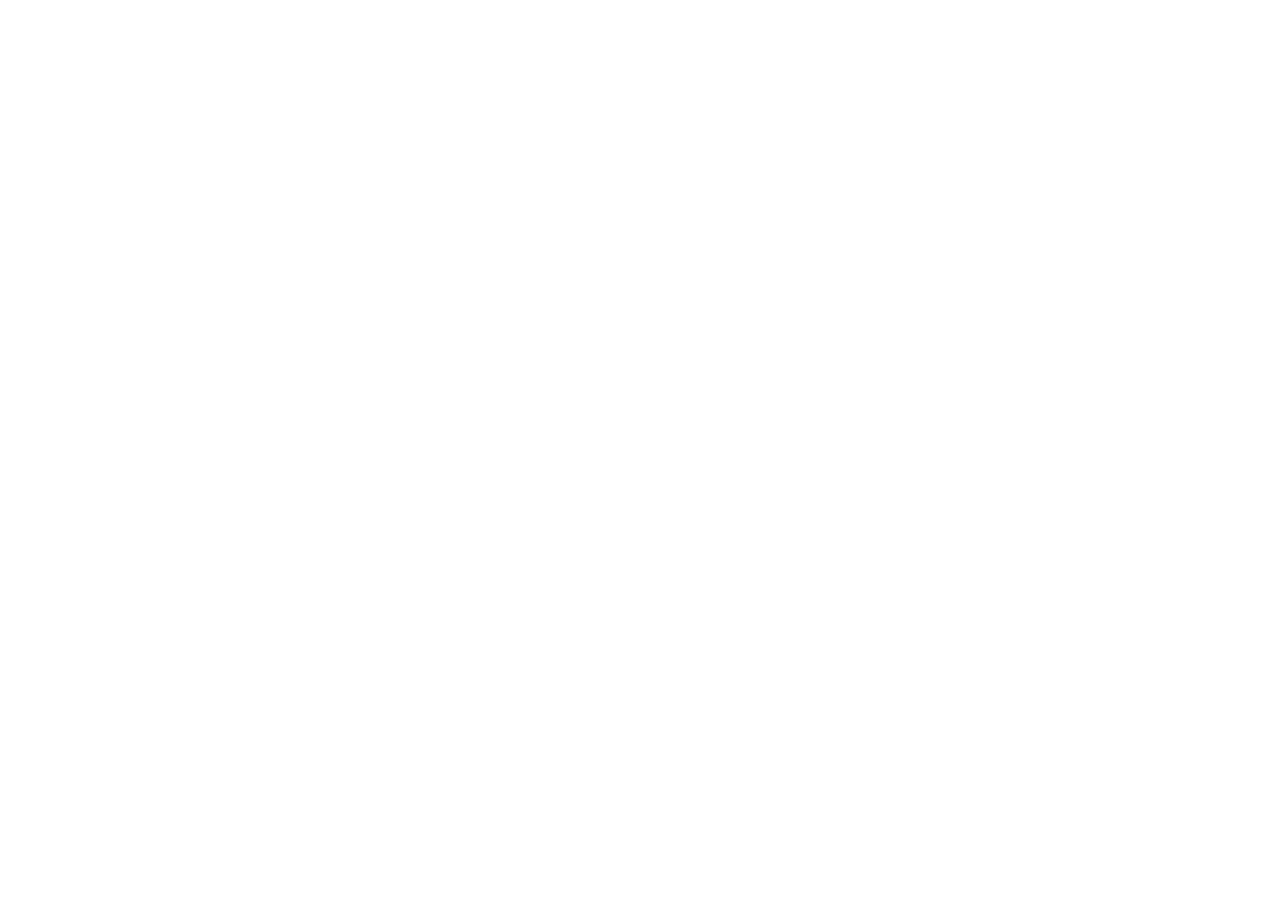
==== main.html @ 1a450341 "started on inndex.html and style.css" ====
<!DOCTYPE html>
<html lang="en">
  <head>
    <meta charset="UTF-8" />
    <meta http-equiv="X-UA-Compatible" content="IE=edge" />
    <meta name="viewport" content="width=device-width, initial-scale=1.0" />
    <link rel="stylesheet" href="/css/main.css" />
    <title>Document</title>
  </head>
  <body>
    <header></header>
  </body>
</html>
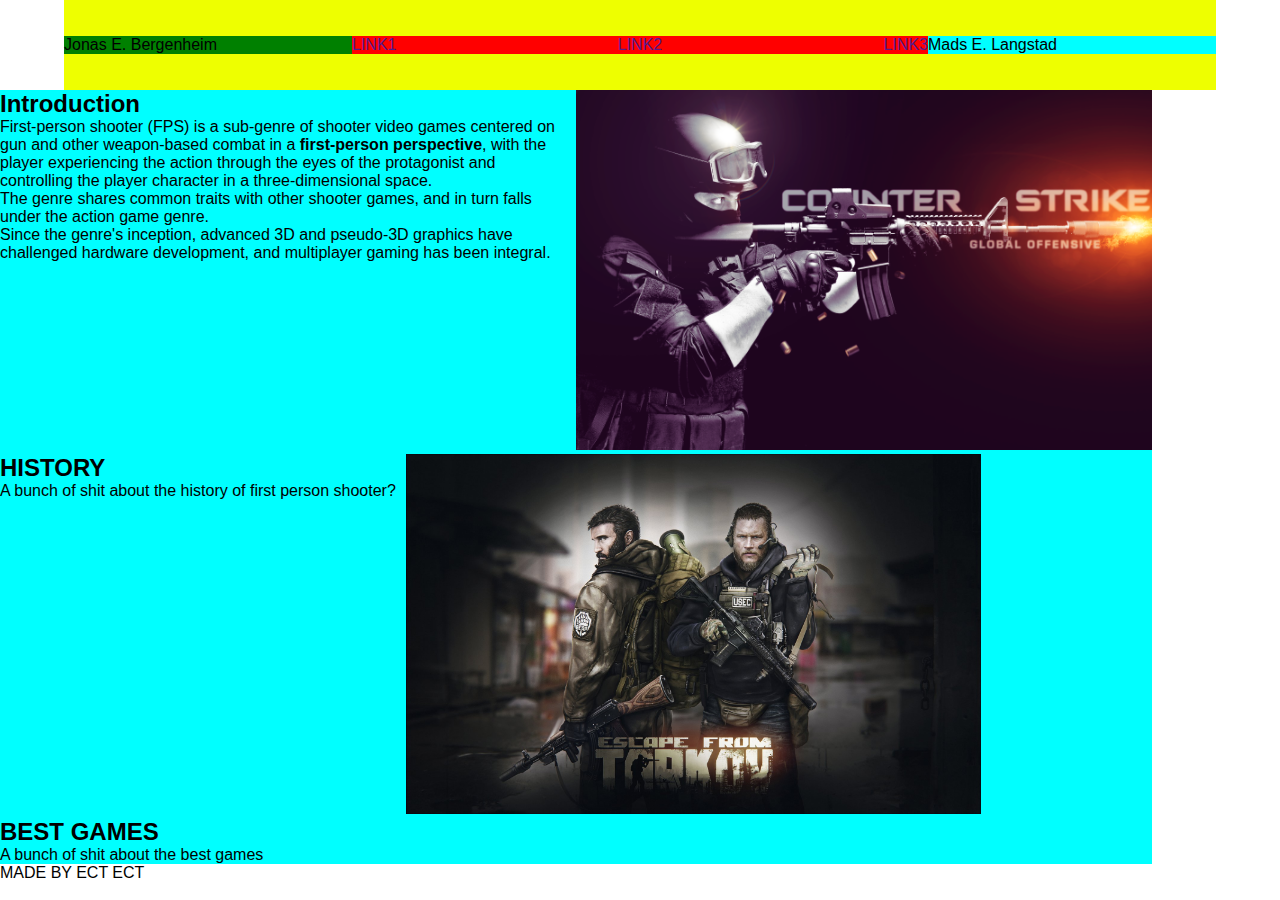
==== commit 80b13ae7: "ALPHA VERSION 1.0" ====
--- a/main.html
+++ b/main.html
@@ -4,10 +4,76 @@
     <meta charset="UTF-8" />
     <meta http-equiv="X-UA-Compatible" content="IE=edge" />
     <meta name="viewport" content="width=device-width, initial-scale=1.0" />
-    <link rel="stylesheet" href="/css/main.css" />
-    <title>Document</title>
+    <title>Main Page</title>
+    <link rel="stylesheet" href="./css/main.css" type="text/css" />
   </head>
   <body>
-    <header></header>
+    <header>
+      <!--CONSIDER: 2x LOGO in/dropdown menu/ mute/un-mute(if audio implemented) instead of authors(authors in footer instead)-->
+      <div class="jonas-container">Jonas E. Bergenheim</div>
+      <nav>
+        <!--TO DO: Add go to SECTION on LINK:CLICK |SIGN|NOT DONE-->
+        <ul class="nav-links">
+          <li><a class="nav-link" href="">LINK1</a></li>
+          <li><a class="nav-link" href="">LINK2</a></li>
+          <li><a class="nav-link" href="">LINK3</a></li>
+        </ul>
+      </nav>
+      <div class="mads-container">Mads E. Langstad</div>
+    </header>
+    <!--TO DO MAIN:-->
+    <main>
+      <!--TO DO: Make text boxes in content scrollable and no overflow |SIGN|NOT DONE-->
+      <section class="introduction">
+        <div class="introduction-text">
+          <h2>Introduction</h2>
+          <!--TO DO: FPS marked with strong: create hover and display image on hover| SIGN |NOT DONE|  -->
+
+          <p>
+            First-person shooter (FPS) is a sub-genre of shooter video games
+            centered on gun and other weapon-based combat in a
+            <strong>first-person perspective</strong>, with the player
+            experiencing the action through the eyes of the protagonist and
+            controlling the player character in a three-dimensional space.<br />The
+            genre shares common traits with other shooter games, and in turn
+            falls under the action game genre.<br />
+            Since the genre's inception, advanced 3D and pseudo-3D graphics have
+            challenged hardware development, and multiplayer gaming has been
+            integral.
+          </p>
+        </div>
+        <!--TO DO: Section images on:hover = Display different Images |SIGN|NOT DONE| -->
+        <div class="introduction-image-container">
+          <img
+            class="section-image"
+            src="./images/cs-section-image.png"
+            alt="Countrstrike"
+          />
+        </div>
+      </section>
+      <section class="description">
+        <div class="description-text">
+          <h2>HISTORY</h2>
+          <p>A bunch of shit about the history of first person shooter?</p>
+        </div>
+        <div class="description-image-container">
+          <img
+            class="section-image"
+            src="./images/tarkov-section-image.jpg"
+            alt="PlaceholderIMG"
+          />
+        </div>
+      </section>
+      <section class="best-games">
+        <div class="best-games-text">
+          <h2>BEST GAMES</h2>
+          <p>A bunch of shit about the best games</p>
+        </div>
+        <div class="best-games-image-container">
+          <img src="" alt="" />
+        </div>
+      </section>
+    </main>
+    <footer>MADE BY ECT ECT</footer>
   </body>
 </html>
--- a/css/main.css
+++ b/css/main.css
@@ -0,0 +1,56 @@
+* {
+  margin: 0px;
+  padding: 0px;
+  box-sizing: border-box;
+}
+body {
+  font-family: sans-serif;
+}
+header {
+  display: flex;
+  background: rgb(238, 255, 0);
+  width: 90%;
+  height: 10vh;
+  margin: auto;
+  align-items: center;
+}
+nav {
+  background-color: red;
+  flex: 2;
+}
+.jonas-container {
+  background-color: green;
+  flex: 1;
+}
+.mads-container {
+  background-color: aqua;
+  flex: 1;
+}
+.jonas-container,
+.mads-container,
+.nav-links {
+  display: flex;
+  list-style: none;
+}
+.nav-links {
+  justify-content: space-between;
+}
+.nav-link {
+  text-decoration: none;
+}
+/* TO DO: Section Images on:hover = display different pictures|SIGN|NOT DONE| */
+section {
+  display: flex;
+  width: 90%;
+  background-color: aqua;
+  gap: 10px;
+}
+.introduction {
+  justify-content: flex-start;
+}
+.introduction-image-container {
+  justify-content: flex-end;
+}
+.section-image {
+  height: 40vh;
+}
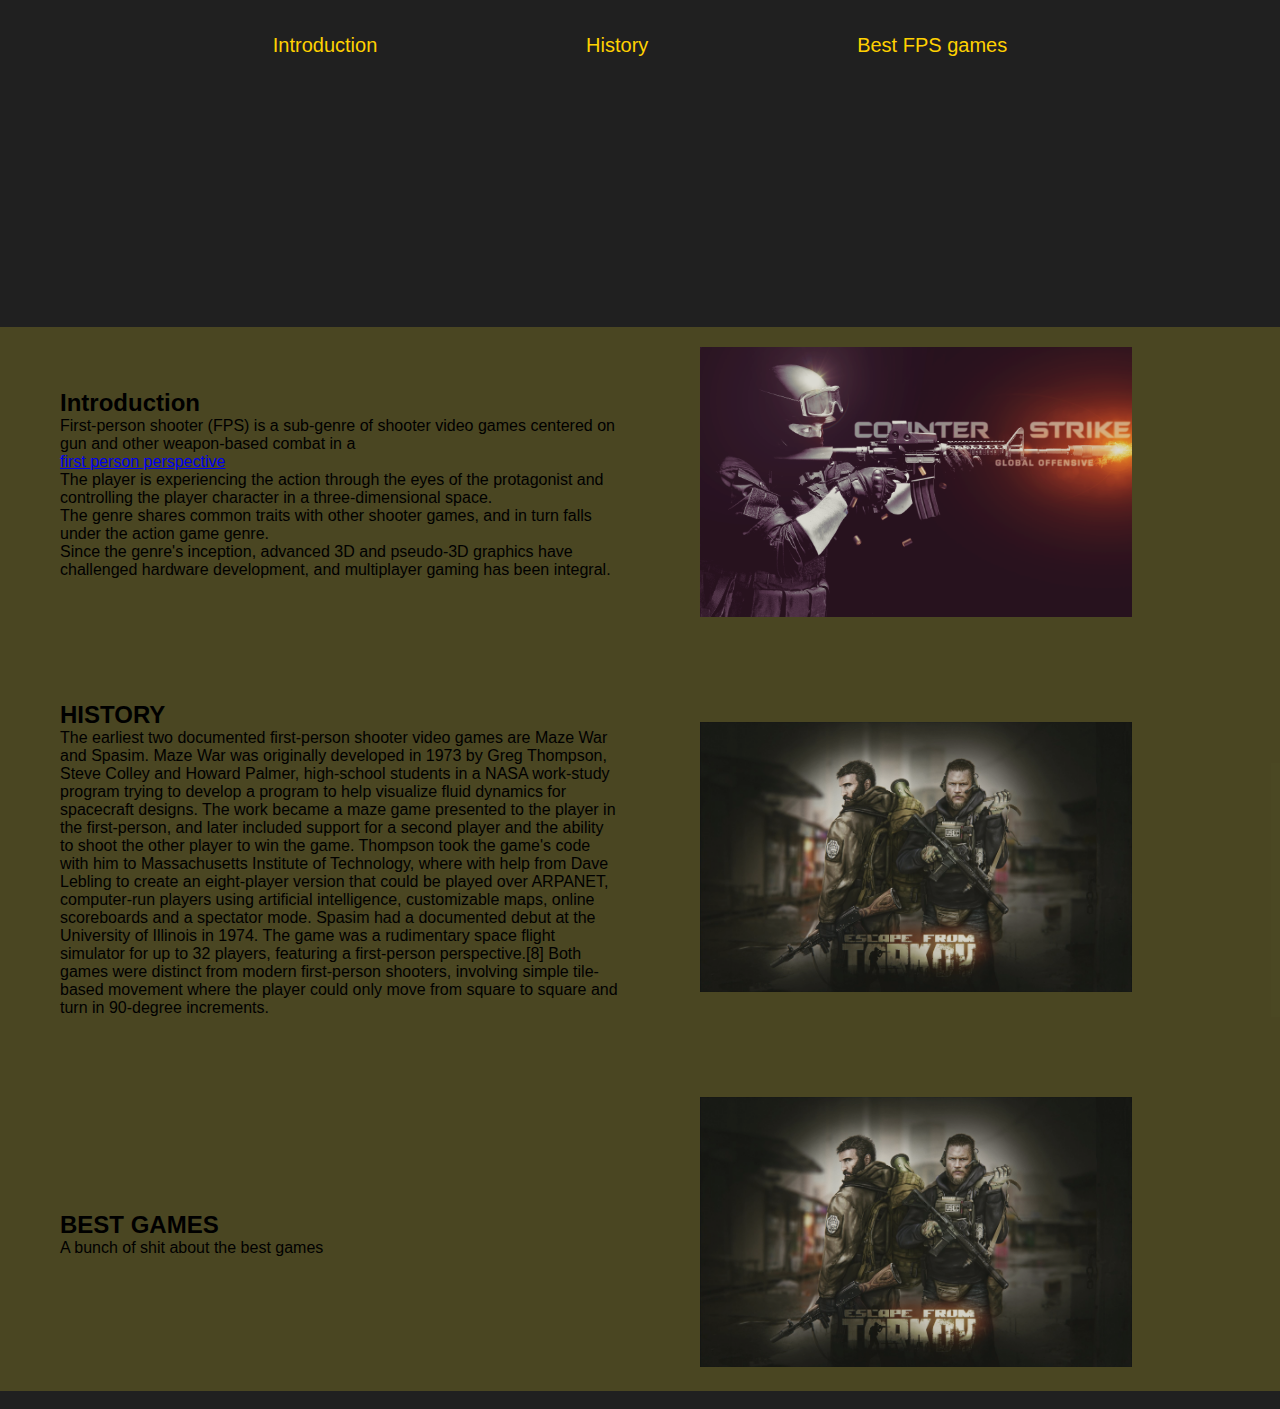
==== commit 7a56a1e1: "MESSAGE" ====
--- a/main.html
+++ b/main.html
@@ -9,71 +9,95 @@
   </head>
   <body>
     <header>
-      <!--CONSIDER: 2x LOGO in/dropdown menu/ mute/un-mute(if audio implemented) instead of authors(authors in footer instead)-->
-      <div class="jonas-container">Jonas E. Bergenheim</div>
-      <nav>
-        <!--TO DO: Add go to SECTION on LINK:CLICK |SIGN|NOT DONE-->
-        <ul class="nav-links">
-          <li><a class="nav-link" href="">LINK1</a></li>
-          <li><a class="nav-link" href="">LINK2</a></li>
-          <li><a class="nav-link" href="">LINK3</a></li>
-        </ul>
-      </nav>
-      <div class="mads-container">Mads E. Langstad</div>
+      <div class="nav-bar">
+        <!--CONSIDER: 2x LOGO in/dropdown menu/ mute/un-mute(if audio implemented) instead of authors(authors in footer instead)-->
+
+        <nav>
+          <!--TO DO: Add go to SECTION on LINK:CLICK |DONE-->
+          <ul class="nav-links">
+            <li>
+              <a class="nav-link" href="#introduction-anchor">Introduction</a>
+            </li>
+            <li><a class="nav-link" href="#history-anchor">History</a></li>
+            <li>
+              <a class="nav-link" href="#best-games-anchor">Best FPS games</a>
+            </li>
+          </ul>
+        </nav>
+      </div>
+      <!--TO DO - Replace title with LOGO/Image (position relative/absolute)-->
+      <div class="headline">
+          <h1 id="page-title">PLACEHOLDER</h1>
+        </div>
+      </div>
     </header>
     <!--TO DO MAIN:-->
     <main>
       <!--TO DO: Make text boxes in content scrollable and no overflow |SIGN|NOT DONE-->
-      <section class="introduction">
-        <div class="introduction-text">
-          <h2>Introduction</h2>
-          <!--TO DO: FPS marked with strong: create hover and display image on hover| SIGN |NOT DONE|  -->
+      <section>
+        <section class="introduction" id="introduction-anchor">
+          <div class="introduction-text">
+            <h2>Introduction</h2>
+            <!--TO DO: FPS marked with strong: create hover and display image on hover||DONE|  -->
+            <!--TO DO: Add animation FADE IN FADE OUT on above-->
 
-          <p>
-            First-person shooter (FPS) is a sub-genre of shooter video games
-            centered on gun and other weapon-based combat in a
-            <strong>first-person perspective</strong>, with the player
-            experiencing the action through the eyes of the protagonist and
-            controlling the player character in a three-dimensional space.<br />The
-            genre shares common traits with other shooter games, and in turn
-            falls under the action game genre.<br />
-            Since the genre's inception, advanced 3D and pseudo-3D graphics have
-            challenged hardware development, and multiplayer gaming has been
-            integral.
-          </p>
-        </div>
-        <!--TO DO: Section images on:hover = Display different Images |SIGN|NOT DONE| -->
-        <div class="introduction-image-container">
-          <img
-            class="section-image"
-            src="./images/cs-section-image.png"
-            alt="Countrstrike"
-          />
-        </div>
-      </section>
-      <section class="description">
-        <div class="description-text">
-          <h2>HISTORY</h2>
-          <p>A bunch of shit about the history of first person shooter?</p>
-        </div>
-        <div class="description-image-container">
-          <img
-            class="section-image"
-            src="./images/tarkov-section-image.jpg"
-            alt="PlaceholderIMG"
-          />
-        </div>
-      </section>
-      <section class="best-games">
-        <div class="best-games-text">
-          <h2>BEST GAMES</h2>
-          <p>A bunch of shit about the best games</p>
-        </div>
-        <div class="best-games-image-container">
-          <img src="" alt="" />
-        </div>
+            <p>
+              First-person shooter (FPS) is a sub-genre of shooter video games
+              centered on gun and other weapon-based combat in a
+              <div class="hover_img">
+                <a href="#">first person perspective<span><img src="./images/fpsview.jpg" alt="image" height="300"/></span></a></div>  The
+              player is experiencing the action through the eyes of the protagonist
+              and controlling the player character in a three-dimensional
+              space.<br />The genre shares common traits with other shooter
+              games, and in turn falls under the action game genre.<br />
+              Since the genre's inception, advanced 3D and pseudo-3D graphics
+              have challenged hardware development, and multiplayer gaming has
+              been integral.
+            </p>
+          </div>
+          <!--TO DO: Section images on:hover = Display different Images |SIGN|NOT DONE| -->
+          <div class="introduction-image-container">
+            <img
+              class="section-image"
+              src="./images/cs-section-image.png"
+              alt="Countrstrike"
+            />
+          </div>
+        </section>
+
+        <section class="history" id="history-anchor">
+          <div class="history-text">
+            <h2>HISTORY</h2>
+            <p>The earliest two documented first-person shooter video games are Maze War and Spasim. 
+              Maze War was originally developed in 1973 by Greg Thompson, Steve Colley and Howard Palmer, high-school students in a NASA work-study program trying to develop a program to help visualize fluid dynamics for spacecraft designs.
+              The work became a maze game presented to the player in the first-person, and later included support for a second player and the ability to shoot the other player to win the game.
+              Thompson took the game's code with him to Massachusetts Institute of Technology,
+              where with help from Dave Lebling to create an eight-player version that could be played over ARPANET, 
+              computer-run players using artificial intelligence, customizable maps, online scoreboards and a spectator mode. Spasim had a documented debut at the University of Illinois in 1974. The game was a rudimentary space flight simulator for up to 32 players, featuring a first-person perspective.[8] Both games were distinct from modern first-person shooters, involving simple tile-based movement where the player could only move from square to square and turn in 90-degree increments.</p>
+          </div>
+          <div class="history-image-container">
+            <img
+              class="section-image"
+              src="./images/tarkov-section-image.jpg"
+              alt="PlaceholderIMG"
+            />
+          </div>
+        </section>
+        <section class="best-games" id="best-games-anchor">
+          <div class="best-games-text">
+            <h2>BEST GAMES</h2>
+            <p>A bunch of shit about the best games</p>
+          </div>
+          <div class="best-games-image-container">
+            <img
+              class="section-image"
+              src="./images/tarkov-section-image.jpg"
+              alt="Placeholder2"
+            />
+          </div>
+        </section>
       </section>
     </main>
-    <footer>MADE BY ECT ECT</footer>
+    <footer>Made by ect ect ect ect</footer>
   </body>
 </html>
--- a/css/main.css
+++ b/css/main.css
@@ -1,56 +1,136 @@
+/*TO DO: Decide Font and background color*/
 * {
   margin: 0px;
   padding: 0px;
   box-sizing: border-box;
 }
+html {
+  scroll-behavior: smooth;
+}
+
+@media screen and (prefers-reduced-motion: reduce) {
+  html {
+    scroll-behavior: auto;
+  }
+}
 body {
   font-family: sans-serif;
+  background-color: rgb(214, 214, 214);
+  color: rgb(32, 32, 32);
+  background-color: rgb(32, 32, 32);
 }
-header {
+.headline {
   display: flex;
-  background: rgb(238, 255, 0);
+  justify-content: center;
+  padding: 100px;
+}
+
+.nav-bar {
+  display: flex;
   width: 90%;
   height: 10vh;
   margin: auto;
   align-items: center;
 }
 nav {
-  background-color: red;
   flex: 2;
 }
-.jonas-container {
-  background-color: green;
-  flex: 1;
-}
-.mads-container {
-  background-color: aqua;
-  flex: 1;
-}
-.jonas-container,
-.mads-container,
+
 .nav-links {
   display: flex;
   list-style: none;
 }
 .nav-links {
-  justify-content: space-between;
+  justify-content: space-evenly;
 }
 .nav-link {
   text-decoration: none;
+  font-size: 20px;
+  color: rgb(255, 209, 0);
 }
+.nav-link:hover {
+  /* Underline From Center */
+  display: inline-block;
+  vertical-align: middle;
+  -webkit-transform: perspective(1px) translateZ(0);
+  transform: perspective(1px) translateZ(0);
+  box-shadow: 0 0 1px rgba(0, 0, 0, 0);
+  position: relative;
+  overflow: hidden;
+}
+.nav-link:before {
+  content: "";
+  position: absolute;
+  z-index: -1;
+  left: 51%;
+  right: 51%;
+  bottom: 0;
+  background: #eef104;
+  height: 4px;
+  -webkit-transition-property: left, right;
+  transition-property: left, right;
+  -webkit-transition-duration: 0.3s;
+  transition-duration: 0.3s;
+  -webkit-transition-timing-function: ease-out;
+  transition-timing-function: ease-out;
+}
+.nav-link:hover:before,
+.nav-link:focus:before,
+.nav-link:active:before {
+  left: 0;
+  right: 0;
+}
+
 /* TO DO: Section Images on:hover = display different pictures|SIGN|NOT DONE| */
+/*TO DO: Align Section image on RIGHT SECTION edge|SIGN|NOT DONE| */
 section {
   display: flex;
-  width: 90%;
-  background-color: aqua;
-  gap: 10px;
+  justify-content: center;
+  align-items: center;
+  flex-wrap: wrap;
+  flex-direction: row;
+  width: 100%;
+  background-color: rgba(255, 238, 50, 0.1);
 }
-.introduction {
-  justify-content: flex-start;
+/* TO DO:ADD ON HOVER - Some cool animation shit*/
+.introduction-text,
+.history-text,
+.best-games-text {
+  flex: 1;
+
+  padding: 20px;
+  margin: 40px 40px;
+  color: rgb(0, 0, 0);
 }
-.introduction-image-container {
-  justify-content: flex-end;
+.introduction-text:hover,
+.history-text:hover,
+.best-games-text:hover {
+  background-color: yellow;
 }
+
+/* TO DO:ADD ON HOVER - Some cool animation shit*/
+.introduction-image-container,
+.history-image-container,
+.best-games-image-container {
+  flex: 1;
+  margin: 20px;
+  opacity: 0.8;
+}
+
 .section-image {
-  height: 40vh;
+  /*fixed image size*/
+  height: 30vh;
+  /*width: 100%;/
+  /*height: auto; for scalable images*/
 }
+.hover_img a {
+  position: relative;
+}
+.hover_img a span {
+  position: absolute;
+  display: none;
+  z-index: 99;
+}
+.hover_img a:hover span {
+  display: block;
+}
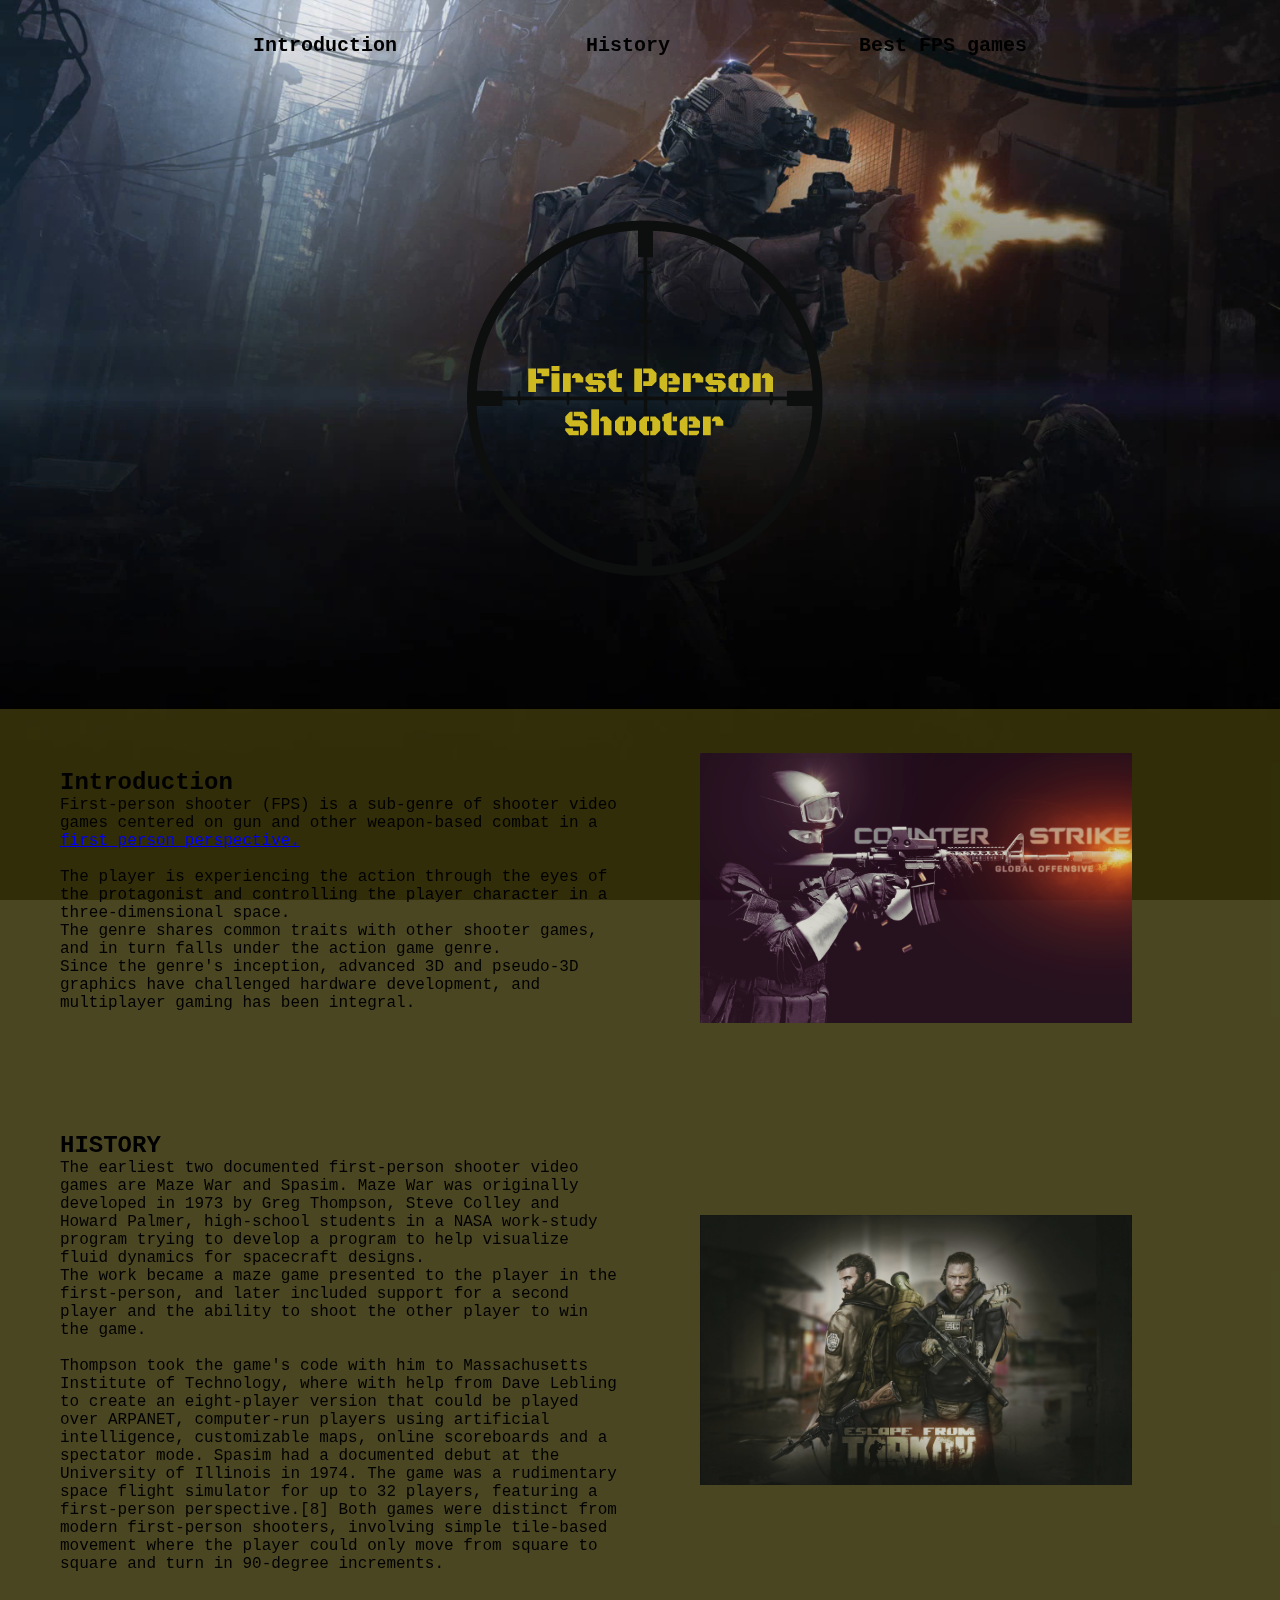
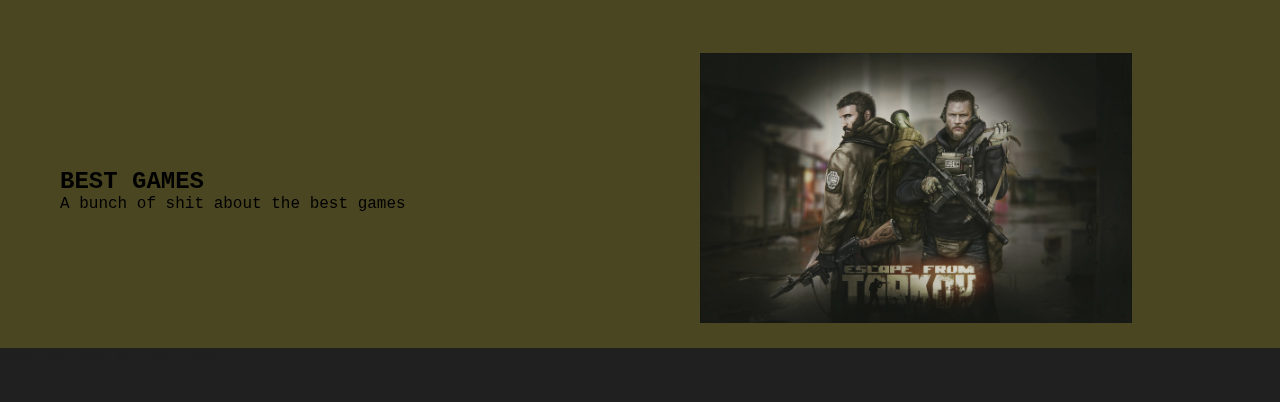
==== commit 9c864a8c: "Updatet font and colors" ====
--- a/main.html
+++ b/main.html
@@ -27,7 +27,7 @@
       </div>
       <!--TO DO - Replace title with LOGO/Image (position relative/absolute)-->
       <div class="headline">
-          <h1 id="page-title">PLACEHOLDER</h1>
+          <div class="headline-image"><img src="./images/Main Logo.png" alt="Headline Image"></div>
         </div>
       </div>
     </header>
@@ -45,7 +45,7 @@
               First-person shooter (FPS) is a sub-genre of shooter video games
               centered on gun and other weapon-based combat in a
               <div class="hover_img">
-                <a href="#">first person perspective<span><img src="./images/fpsview.jpg" alt="image" height="300"/></span></a></div>  The
+                <a href="#">first person perspective.<span><img src="./images/fpsview.jpg" alt="image" height="300"/></span></a></div><br>  The
               player is experiencing the action through the eyes of the protagonist
               and controlling the player character in a three-dimensional
               space.<br />The genre shares common traits with other shooter
@@ -69,8 +69,8 @@
           <div class="history-text">
             <h2>HISTORY</h2>
             <p>The earliest two documented first-person shooter video games are Maze War and Spasim. 
-              Maze War was originally developed in 1973 by Greg Thompson, Steve Colley and Howard Palmer, high-school students in a NASA work-study program trying to develop a program to help visualize fluid dynamics for spacecraft designs.
-              The work became a maze game presented to the player in the first-person, and later included support for a second player and the ability to shoot the other player to win the game.
+              Maze War was originally developed in 1973 by Greg Thompson, Steve Colley and Howard Palmer, high-school students in a NASA work-study program trying to develop a program to help visualize fluid dynamics for spacecraft designs.<br>
+              The work became a maze game presented to the player in the first-person, and later included support for a second player and the ability to shoot the other player to win the game.<br></br>
               Thompson took the game's code with him to Massachusetts Institute of Technology,
               where with help from Dave Lebling to create an eight-player version that could be played over ARPANET, 
               computer-run players using artificial intelligence, customizable maps, online scoreboards and a spectator mode. Spasim had a documented debut at the University of Illinois in 1974. The game was a rudimentary space flight simulator for up to 32 players, featuring a first-person perspective.[8] Both games were distinct from modern first-person shooters, involving simple tile-based movement where the player could only move from square to square and turn in 90-degree increments.</p>
@@ -97,6 +97,9 @@
           </div>
         </section>
       </section>
+      <video autoplay muted loop id="myVideo">
+        <source src="./images/tacticool.webm" type="video/mp4" />
+      </video>
     </main>
     <footer>Made by ect ect ect ect</footer>
   </body>
--- a/css/main.css
+++ b/css/main.css
@@ -14,7 +14,7 @@
   }
 }
 body {
-  font-family: sans-serif;
+  font-family: monospace, sans-serif;
   background-color: rgb(214, 214, 214);
   color: rgb(32, 32, 32);
   background-color: rgb(32, 32, 32);
@@ -23,6 +23,7 @@
   display: flex;
   justify-content: center;
   padding: 100px;
+  color: #eef104;
 }
 
 .nav-bar {
@@ -46,7 +47,8 @@
 .nav-link {
   text-decoration: none;
   font-size: 20px;
-  color: rgb(255, 209, 0);
+  color: black;
+  font-weight: 600;
 }
 .nav-link:hover {
   /* Underline From Center */
@@ -134,3 +136,14 @@
 .hover_img a:hover span {
   display: block;
 }
+#myVideo {
+  width: 100vw;
+  height: 100vh;
+  object-fit: cover;
+  position: fixed;
+  left: 0;
+  right: 0;
+  top: 0;
+  bottom: 0;
+  z-index: -1;
+}
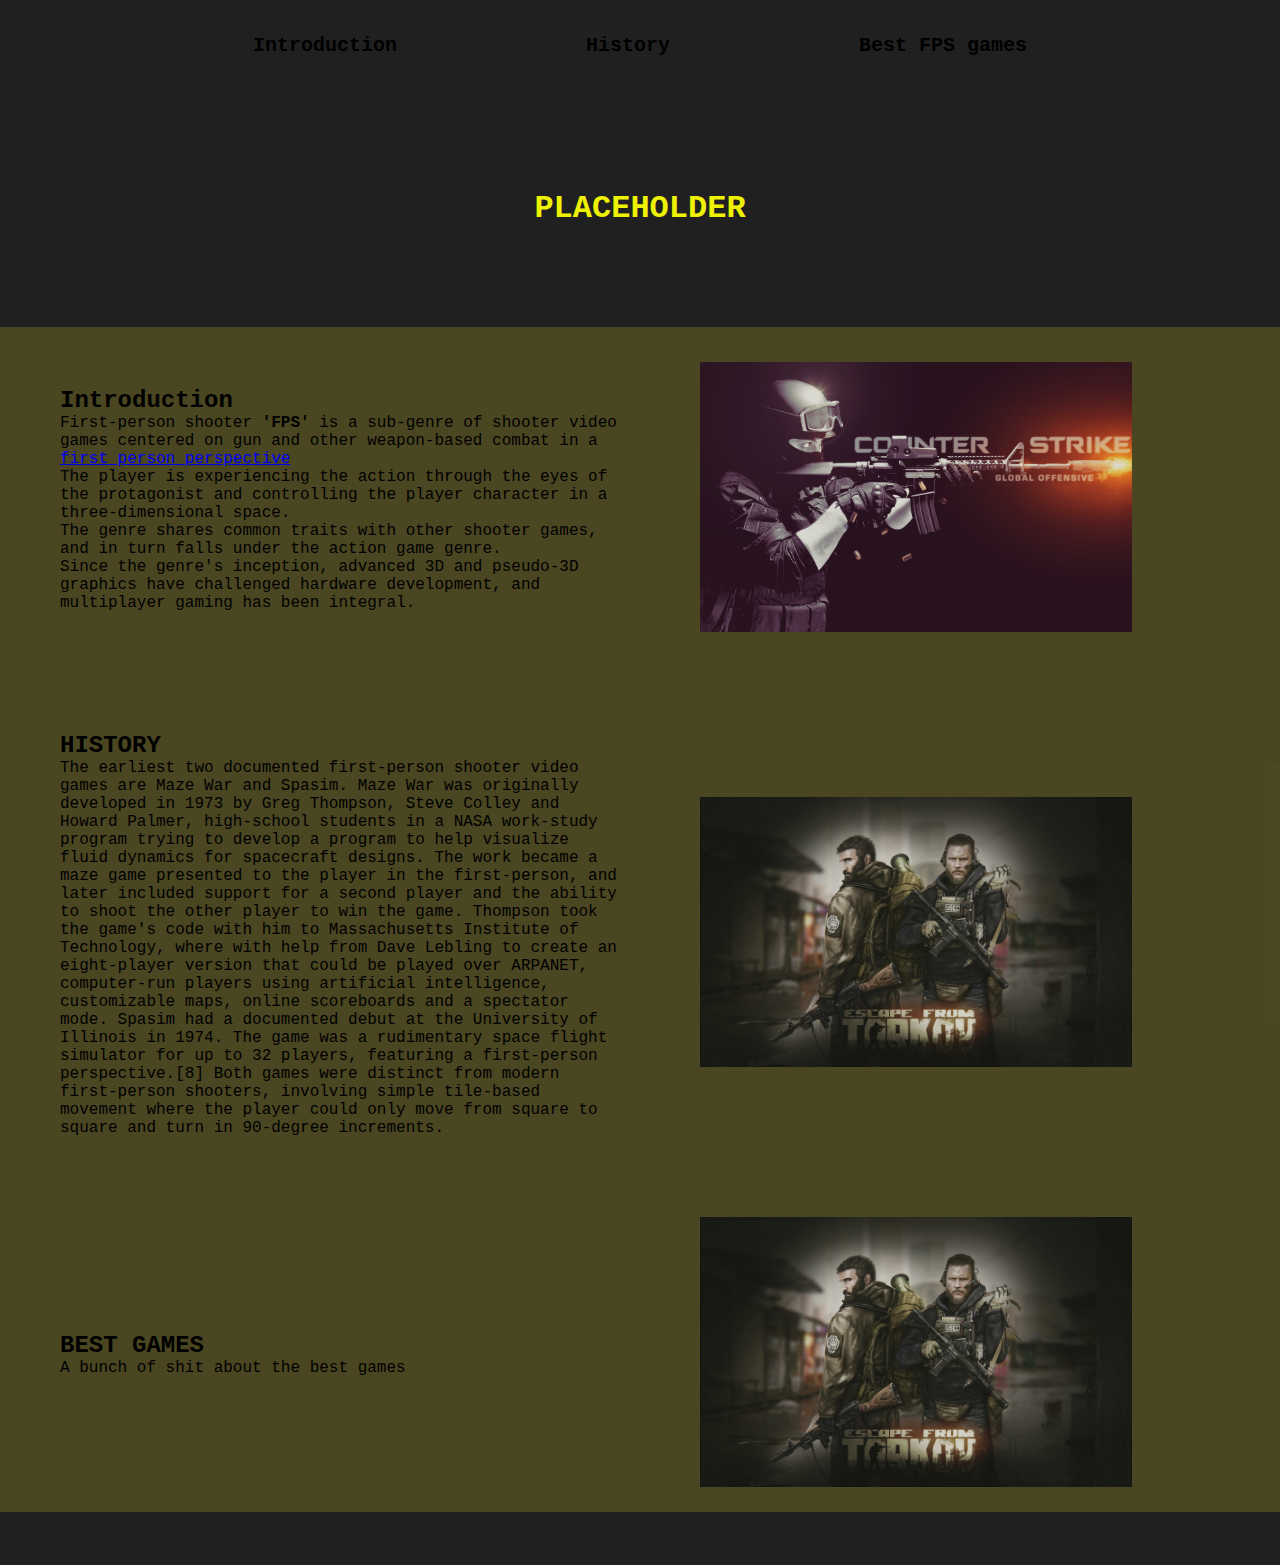
==== commit 3faff910: "changed index.html and style.css" ====
--- a/main.html
+++ b/main.html
@@ -27,11 +27,11 @@
       </div>
       <!--TO DO - Replace title with LOGO/Image (position relative/absolute)-->
       <div class="headline">
-          <div class="headline-image"><img src="./images/Main Logo.png" alt="Headline Image"></div>
+          <h1 id="page-title">PLACEHOLDER</h1>
         </div>
       </div>
     </header>
-    <!--TO DO MAIN:-->
+    <!--TO DO MAIN -->
     <main>
       <!--TO DO: Make text boxes in content scrollable and no overflow |SIGN|NOT DONE-->
       <section>
@@ -42,10 +42,10 @@
             <!--TO DO: Add animation FADE IN FADE OUT on above-->
 
             <p>
-              First-person shooter (FPS) is a sub-genre of shooter video games
+              First-person shooter <strong>'FPS'</strong> is a sub-genre of shooter video games
               centered on gun and other weapon-based combat in a
               <div class="hover_img">
-                <a href="#">first person perspective.<span><img src="./images/fpsview.jpg" alt="image" height="300"/></span></a></div><br>  The
+                <a href="#">first person perspective<span><img src="./images/fpsview.jpg" alt="image" height="300"/></span></a></div>  The
               player is experiencing the action through the eyes of the protagonist
               and controlling the player character in a three-dimensional
               space.<br />The genre shares common traits with other shooter
@@ -69,8 +69,8 @@
           <div class="history-text">
             <h2>HISTORY</h2>
             <p>The earliest two documented first-person shooter video games are Maze War and Spasim. 
-              Maze War was originally developed in 1973 by Greg Thompson, Steve Colley and Howard Palmer, high-school students in a NASA work-study program trying to develop a program to help visualize fluid dynamics for spacecraft designs.<br>
-              The work became a maze game presented to the player in the first-person, and later included support for a second player and the ability to shoot the other player to win the game.<br></br>
+              Maze War was originally developed in 1973 by Greg Thompson, Steve Colley and Howard Palmer, high-school students in a NASA work-study program trying to develop a program to help visualize fluid dynamics for spacecraft designs.
+              The work became a maze game presented to the player in the first-person, and later included support for a second player and the ability to shoot the other player to win the game.
               Thompson took the game's code with him to Massachusetts Institute of Technology,
               where with help from Dave Lebling to create an eight-player version that could be played over ARPANET, 
               computer-run players using artificial intelligence, customizable maps, online scoreboards and a spectator mode. Spasim had a documented debut at the University of Illinois in 1974. The game was a rudimentary space flight simulator for up to 32 players, featuring a first-person perspective.[8] Both games were distinct from modern first-person shooters, involving simple tile-based movement where the player could only move from square to square and turn in 90-degree increments.</p>
@@ -97,9 +97,6 @@
           </div>
         </section>
       </section>
-      <video autoplay muted loop id="myVideo">
-        <source src="./images/tacticool.webm" type="video/mp4" />
-      </video>
     </main>
     <footer>Made by ect ect ect ect</footer>
   </body>
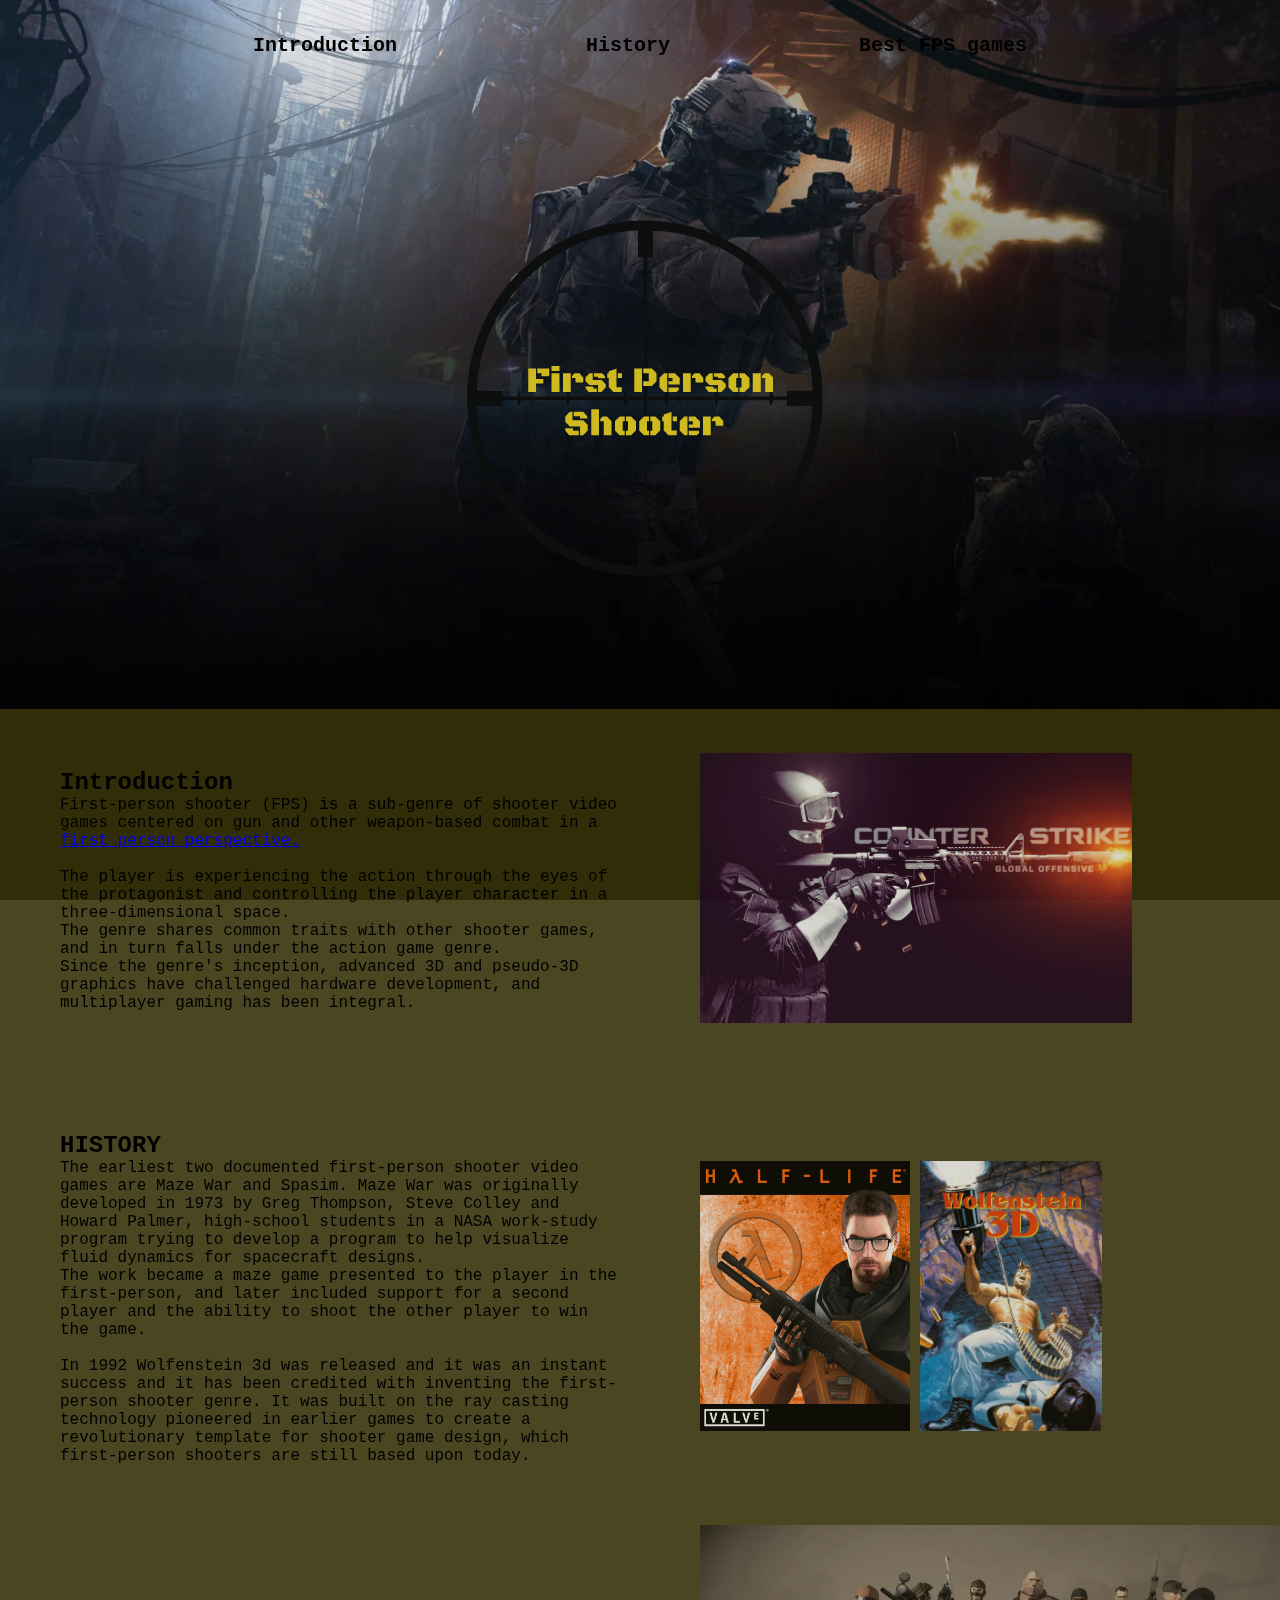
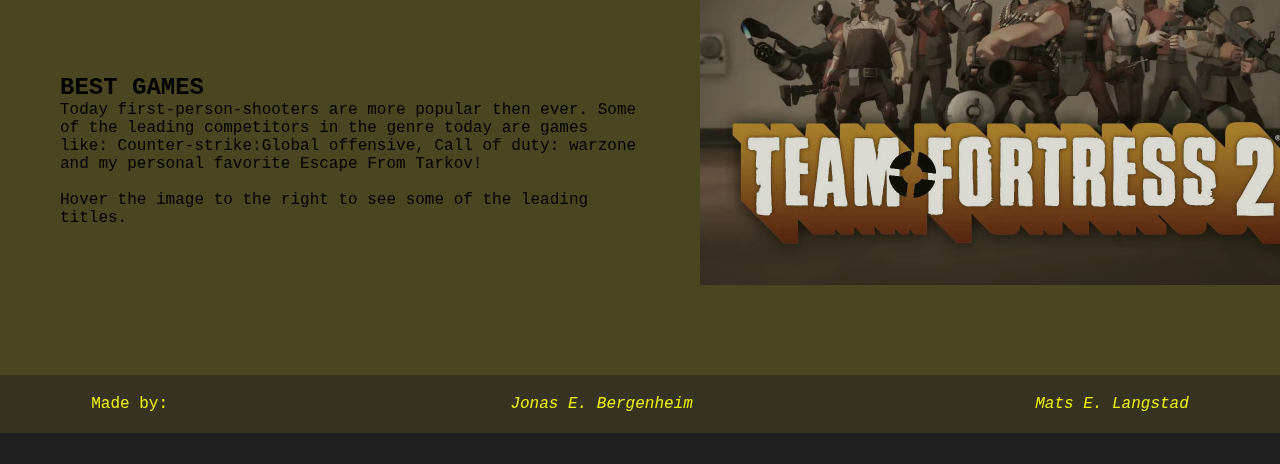
==== commit 1caad3ef: "Updated main - Animations, images and shit" ====
--- a/main.html
+++ b/main.html
@@ -8,6 +8,10 @@
     <link rel="stylesheet" href="./css/main.css" type="text/css" />
   </head>
   <body>
+    <!--Background Video/Animated Image-->
+    <video autoplay muted loop id="myVideo">
+      <source src="./images/tacticool.webm" type="video/mp4" />
+    </video>
     <header>
       <div class="nav-bar">
         <!--CONSIDER: 2x LOGO in/dropdown menu/ mute/un-mute(if audio implemented) instead of authors(authors in footer instead)-->
@@ -25,13 +29,14 @@
           </ul>
         </nav>
       </div>
-      <!--TO DO - Replace title with LOGO/Image (position relative/absolute)-->
+      <!--TO DO - Replace title with LOGO/Image (position relative/absolute) |DONE|-->
+      <!--TO DO - Animate Logo ||-->
       <div class="headline">
-          <h1 id="page-title">PLACEHOLDER</h1>
+          <div class="headline-image"><img src="./images/Main Logo.png" alt="Headline Image"></div>
         </div>
       </div>
     </header>
-    <!--TO DO MAIN -->
+    <!--TO DO MAIN:-->
     <main>
       <!--TO DO: Make text boxes in content scrollable and no overflow |SIGN|NOT DONE-->
       <section>
@@ -39,13 +44,13 @@
           <div class="introduction-text">
             <h2>Introduction</h2>
             <!--TO DO: FPS marked with strong: create hover and display image on hover||DONE|  -->
-            <!--TO DO: Add animation FADE IN FADE OUT on above-->
+            <!--TO DO: Add animation FADE IN FADE OUT on text sections || -->
 
             <p>
-              First-person shooter <strong>'FPS'</strong> is a sub-genre of shooter video games
+              First-person shooter (FPS) is a sub-genre of shooter video games
               centered on gun and other weapon-based combat in a
               <div class="hover_img">
-                <a href="#">first person perspective<span><img src="./images/fpsview.jpg" alt="image" height="300"/></span></a></div>  The
+                <a href="#">first person perspective.<span><img src="./images/fpsview.jpg" alt="image" height="300"/></span></a></div><br>  The
               player is experiencing the action through the eyes of the protagonist
               and controlling the player character in a three-dimensional
               space.<br />The genre shares common traits with other shooter
@@ -69,35 +74,61 @@
           <div class="history-text">
             <h2>HISTORY</h2>
             <p>The earliest two documented first-person shooter video games are Maze War and Spasim. 
-              Maze War was originally developed in 1973 by Greg Thompson, Steve Colley and Howard Palmer, high-school students in a NASA work-study program trying to develop a program to help visualize fluid dynamics for spacecraft designs.
-              The work became a maze game presented to the player in the first-person, and later included support for a second player and the ability to shoot the other player to win the game.
-              Thompson took the game's code with him to Massachusetts Institute of Technology,
-              where with help from Dave Lebling to create an eight-player version that could be played over ARPANET, 
-              computer-run players using artificial intelligence, customizable maps, online scoreboards and a spectator mode. Spasim had a documented debut at the University of Illinois in 1974. The game was a rudimentary space flight simulator for up to 32 players, featuring a first-person perspective.[8] Both games were distinct from modern first-person shooters, involving simple tile-based movement where the player could only move from square to square and turn in 90-degree increments.</p>
+              Maze War was originally developed in 1973 by Greg Thompson, Steve Colley and Howard Palmer, high-school students in a NASA work-study program trying to develop a program to help visualize fluid dynamics for spacecraft designs.<br>
+              The work became a maze game presented to the player in the first-person, and later included support for a second player and the ability to shoot the other player to win the game.<br></br>
+              In 1992 Wolfenstein 3d was released and it was an instant success and it has been credited with inventing the first-person shooter genre. 
+              It was built on the ray casting technology pioneered in earlier games to create a revolutionary
+              template for shooter game design, which first-person shooters are still based upon today.</p>
           </div>
           <div class="history-image-container">
             <img
               class="section-image"
-              src="./images/tarkov-section-image.jpg"
-              alt="PlaceholderIMG"
+              src="/images/half-life.png"
+              alt="Half Life"
             />
+            <img class="section-image" src="/images/wulfen.webp" alt="Wulfenstein 3d">
+            
           </div>
         </section>
         <section class="best-games" id="best-games-anchor">
           <div class="best-games-text">
             <h2>BEST GAMES</h2>
-            <p>A bunch of shit about the best games</p>
+            <p>
+              Today first-person-shooters are more popular then ever. Some of the leading competitors in the genre today are games like:
+              Counter-strike:Global offensive, Call of duty: warzone and my personal favorite Escape From Tarkov!<br></br>
+            Hover the image to the right to see some of the leading titles.</p>
           </div>
           <div class="best-games-image-container">
             <img
+            class="section-image"
+            src="/images/RainbowSixSiege.jpg"
+            alt="Placeholder2"
+          />
+            <img
               class="section-image"
               src="./images/tarkov-section-image.jpg"
+              alt="Tarkov"
+            />
+            <img
+              class="section-image"
+              src="./images/CodWarzone.jpg"
+              alt="CoD Warzone"
+            />
+           
+            <img
+              class="section-image"
+              src="/images/TeamFortress2.jpeg"
               alt="Placeholder2"
             />
           </div>
         </section>
+        
       </section>
     </main>
-    <footer>Made by ect ect ect ect</footer>
+    <footer>
+      <p id="made-by">Made by:</p>
+      <p>Jonas E. Bergenheim</p>
+      <p>Mats E. Langstad</p>
+    </footer>
   </body>
 </html>
--- a/css/main.css
+++ b/css/main.css
@@ -108,6 +108,9 @@
 .history-text:hover,
 .best-games-text:hover {
   background-color: yellow;
+  -webkit-transition: background-color 1000ms linear;
+  -ms-transition: background-color 1000ms linear;
+  transition: background-color 1000ms linear;
 }
 
 /* TO DO:ADD ON HOVER - Some cool animation shit*/
@@ -147,3 +150,92 @@
   bottom: 0;
   z-index: -1;
 }
+@-webkit-keyframes imageCycle {
+  0% {
+    opacity: 1;
+  }
+  17% {
+    opacity: 1;
+  }
+  25% {
+    opacity: 0;
+  }
+  92% {
+    opacity: 0;
+  }
+  100% {
+    opacity: 1;
+  }
+}
+
+.best-games-image-container {
+  position: relative;
+  height: 50vh;
+
+  margin: 0 auto;
+}
+.best-games-image-container img {
+  position: absolute;
+  left: 0;
+  height: 40vh;
+}
+
+.best-games-image-container:hover img {
+  -webkit-animation-name: cimageCycle;
+  -webkit-animation-timing-function: ease-in-out;
+  -webkit-animation-iteration-count: infinite;
+  -webkit-animation-duration: 8s;
+
+  -moz-animation-name: imageCycle;
+  -moz-animation-timing-function: ease-in-out;
+  -moz-animation-iteration-count: infinite;
+  -moz-animation-duration: 8s;
+
+  -o-animation-name: imageCycle;
+  -o-animation-timing-function: ease-in-out;
+  -o-animation-iteration-count: infinite;
+  -o-animation-duration: 8s;
+
+  animation-name: imageCycle;
+  animation-timing-function: ease-in-out;
+  animation-iteration-count: infinite;
+  animation-duration: 8s;
+}
+.best-games-image-container img:nth-of-type(1) {
+  -webkit-animation-delay: 6s;
+  -moz-animation-delay: 6s;
+  -o-animation-delay: 6s;
+  animation-delay: 6s;
+}
+.best-games-image-container img:nth-of-type(2) {
+  -webkit-animation-delay: 4s;
+  -moz-animation-delay: 4s;
+  -o-animation-delay: 4s;
+  animation-delay: 4s;
+}
+.best-games-image-container img:nth-of-type(3) {
+  -webkit-animation-delay: 2s;
+  -moz-animation-delay: 2s;
+  -o-animation-delay: 2s;
+  animation-delay: 2s;
+}
+.best-games-image-container img:nth-of-type(4) {
+  -webkit-animation-delay: 0;
+  -moz-animation-delay: 0;
+  -o-animation-delay: 0;
+  animation-delay: 0;
+}
+
+footer {
+  display: flex;
+  justify-content: space-around;
+  flex-direction: row;
+  padding: 20px;
+  gap: 200px;
+  font-style: italic;
+  color: #eef104;
+  background-color: rgba(255, 238, 50, 0.1);
+}
+#made-by {
+  font-style: normal;
+}
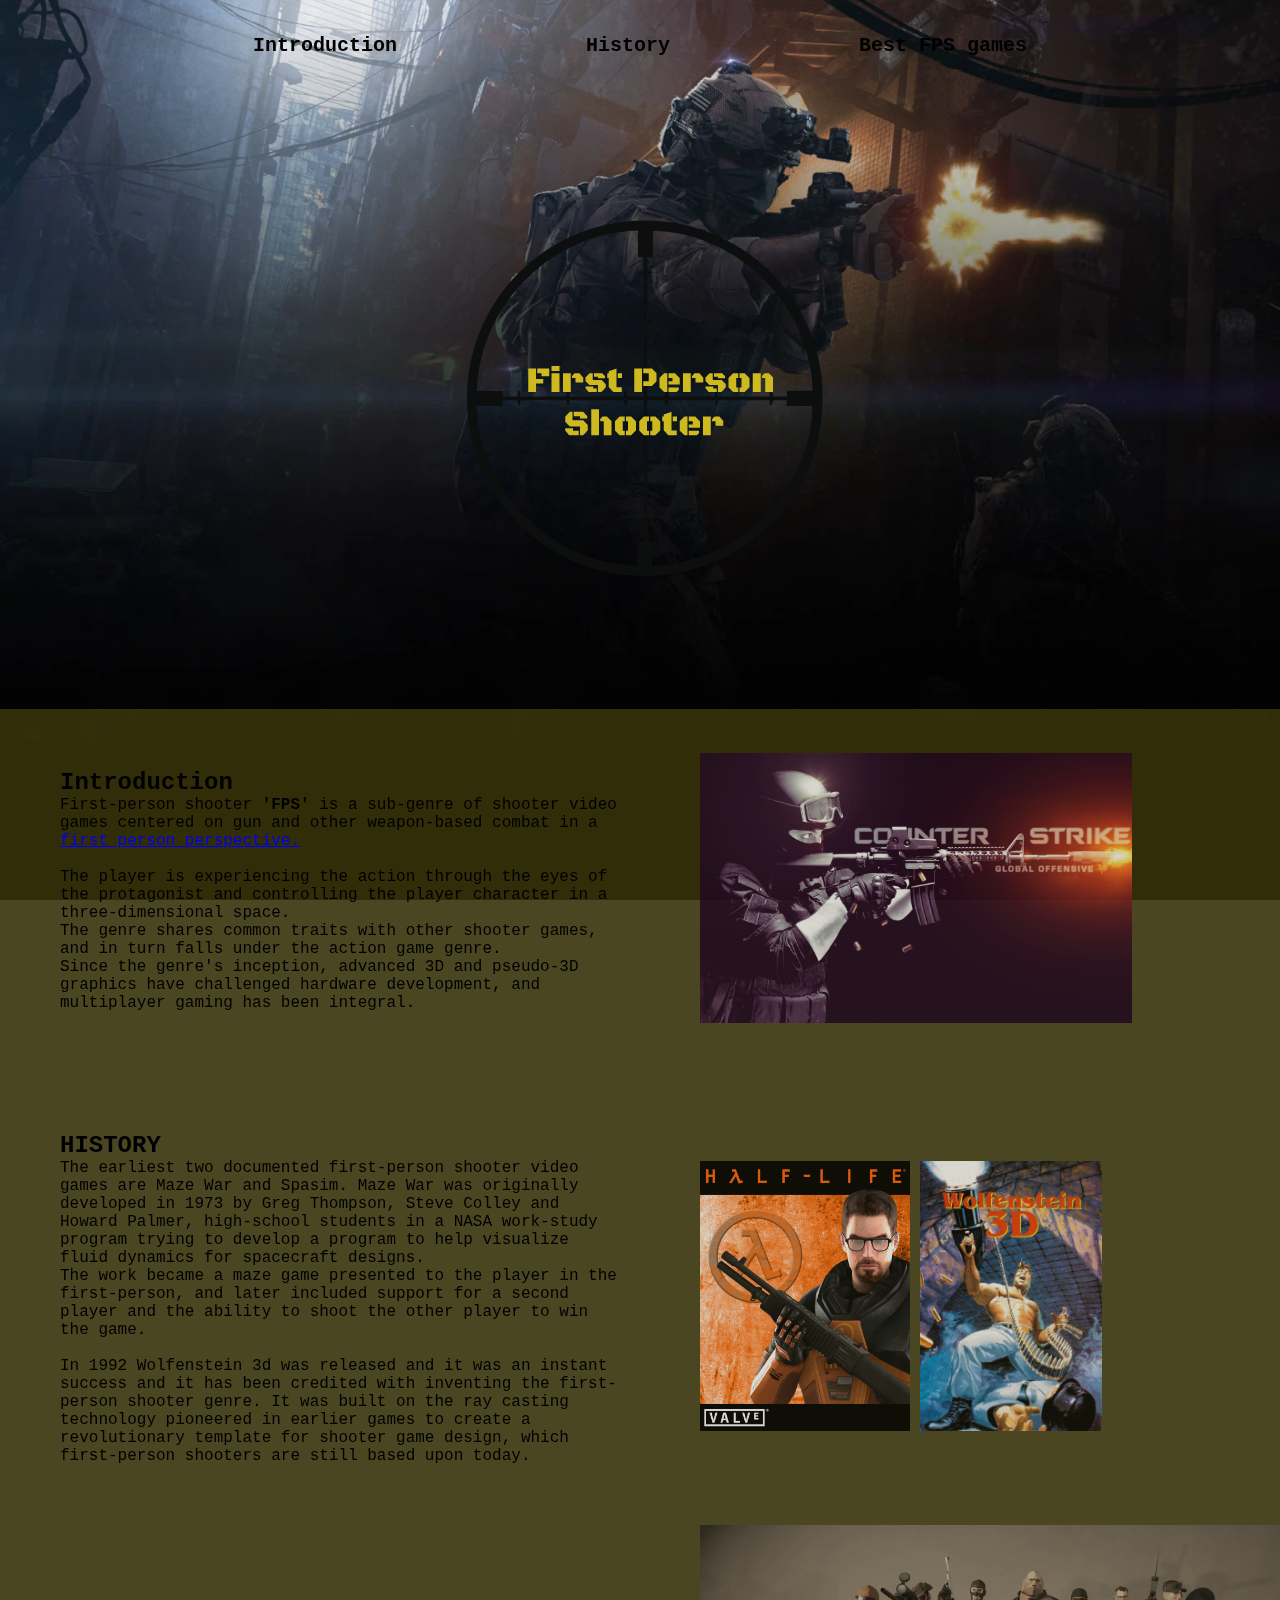
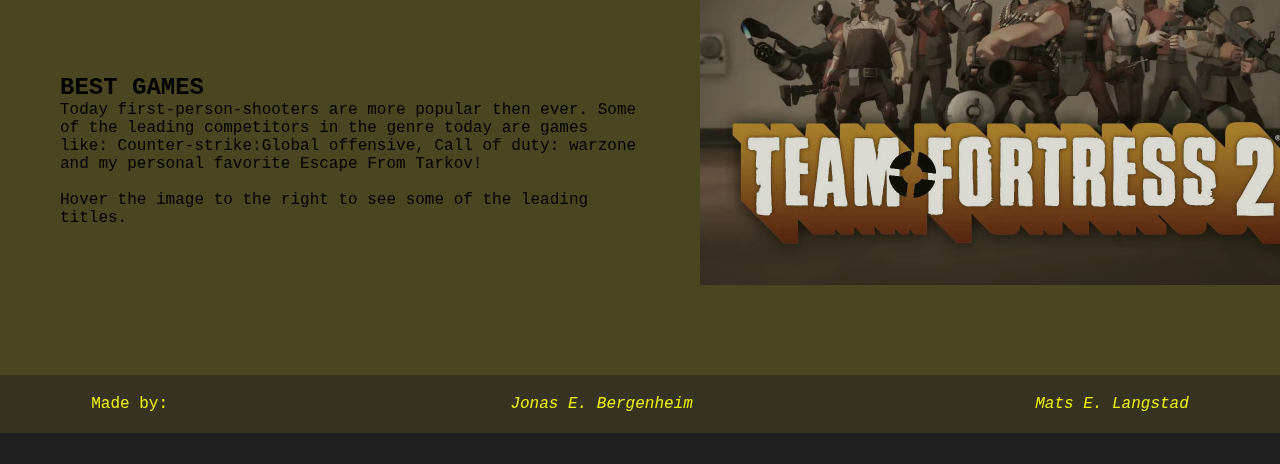
==== commit 6f46423c: "Merge pull request #3 from Ahrow/main" ====
--- a/main.html
+++ b/main.html
@@ -36,7 +36,7 @@
         </div>
       </div>
     </header>
-    <!--TO DO MAIN:-->
+    <!--TO DO MAIN -->
     <main>
       <!--TO DO: Make text boxes in content scrollable and no overflow |SIGN|NOT DONE-->
       <section>
@@ -47,7 +47,7 @@
             <!--TO DO: Add animation FADE IN FADE OUT on text sections || -->
 
             <p>
-              First-person shooter (FPS) is a sub-genre of shooter video games
+              First-person shooter <strong>'FPS'</strong> is a sub-genre of shooter video games
               centered on gun and other weapon-based combat in a
               <div class="hover_img">
                 <a href="#">first person perspective.<span><img src="./images/fpsview.jpg" alt="image" height="300"/></span></a></div><br>  The
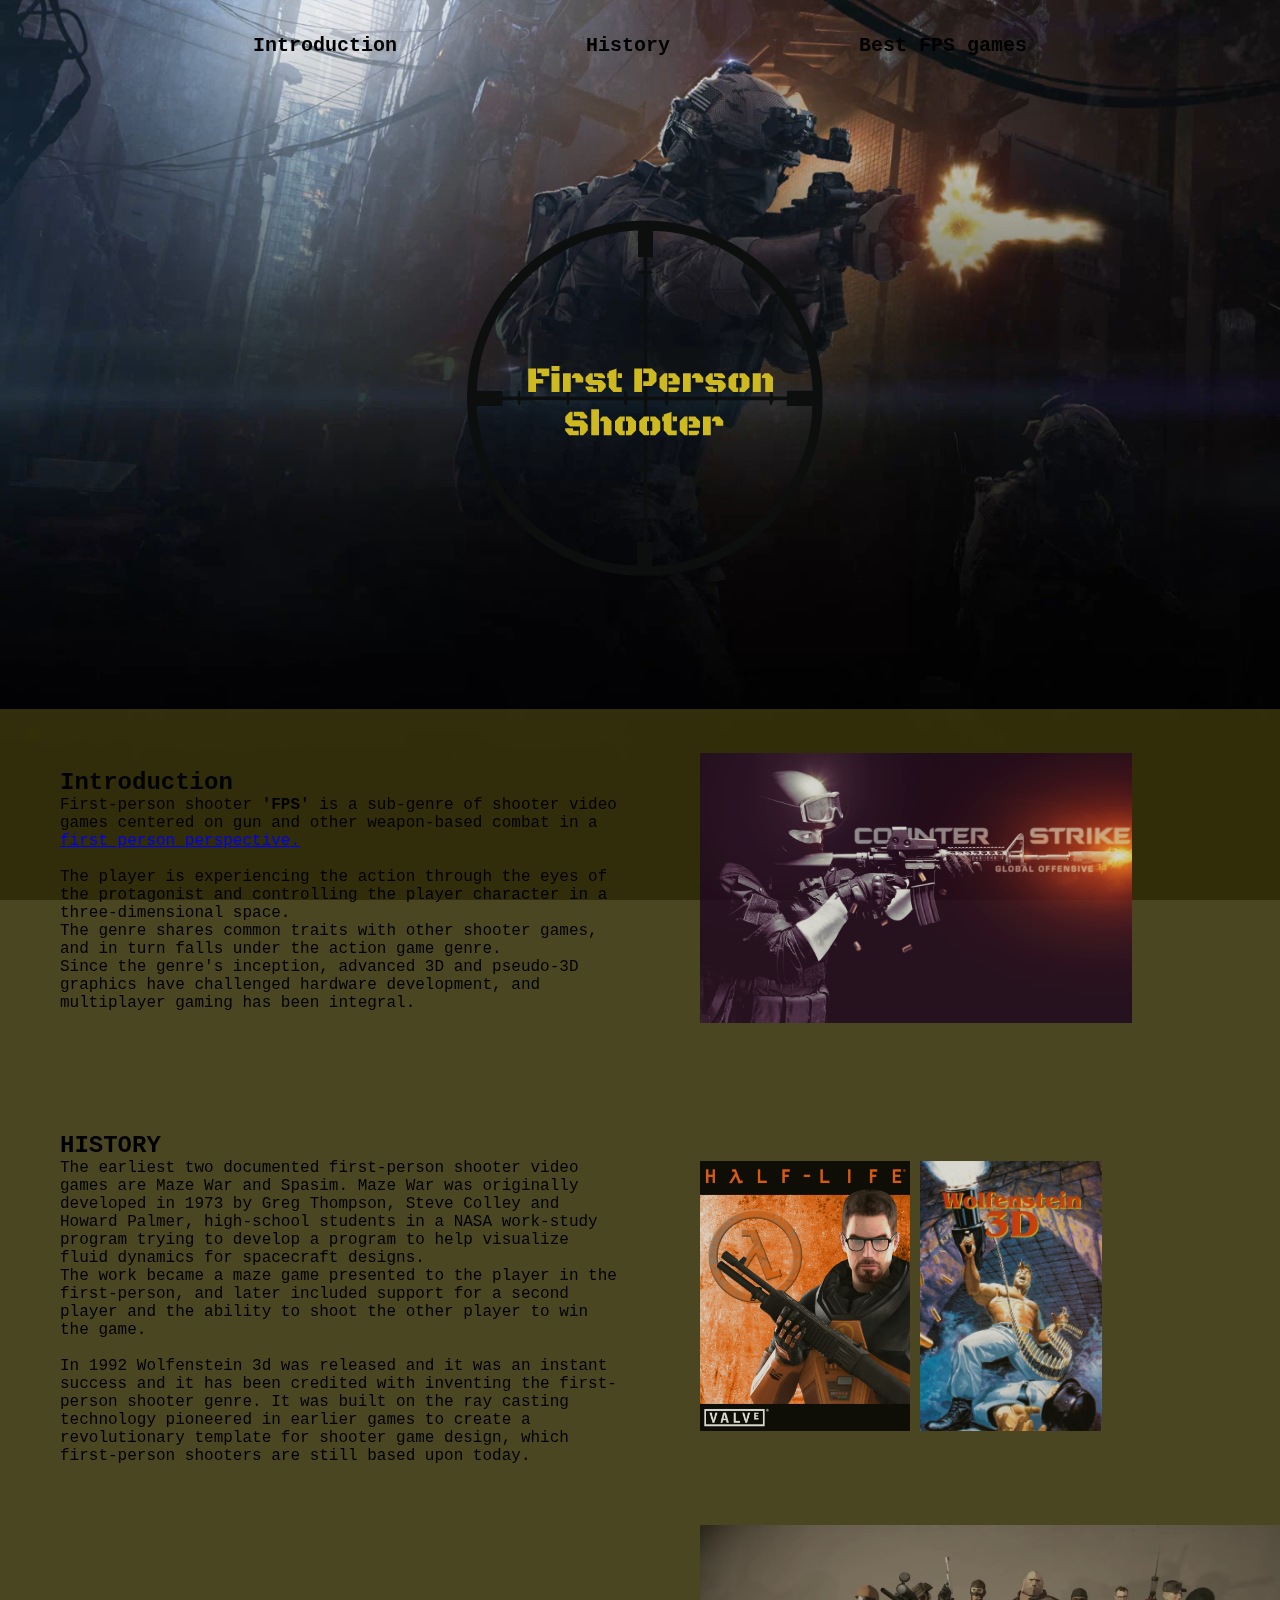
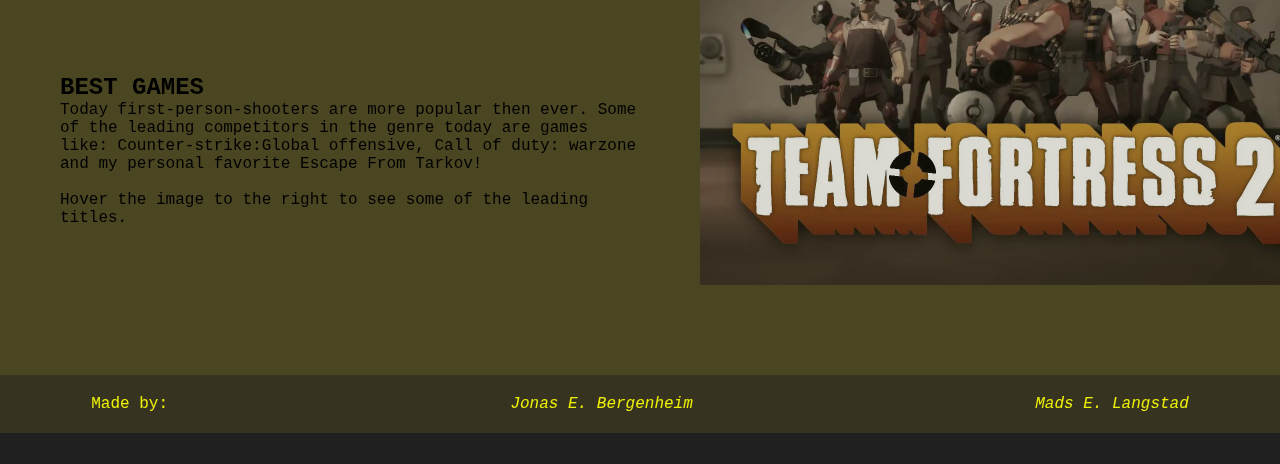
==== commit 1bd246c7: "Finished website" ====
--- a/main.html
+++ b/main.html
@@ -10,7 +10,7 @@
   <body>
     <!--Background Video/Animated Image-->
     <video autoplay muted loop id="myVideo">
-      <source src="./images/tacticool.webm" type="video/mp4" />
+      <source src="./video/tacticool.webm" type="video/mp4" />
     </video>
     <header>
       <div class="nav-bar">
@@ -128,7 +128,7 @@
     <footer>
       <p id="made-by">Made by:</p>
       <p>Jonas E. Bergenheim</p>
-      <p>Mats E. Langstad</p>
+      <p>Mads E. Langstad</p>
     </footer>
   </body>
 </html>
--- a/css/main.css
+++ b/css/main.css
@@ -8,6 +8,30 @@
   scroll-behavior: smooth;
 }
 
+/* Scroll Bar */
+::-webkit-scrollbar {
+  width: 0.6em;
+  scroll-behavior: smooth;
+  z-index: 0;
+}
+
+::-webkit-scrollbar-track {
+  background: rgb(48, 44, 44);
+  scroll-behavior: smooth;
+  border-radius: 100vh;
+  z-index: 0;
+}
+::-webkit-scrollbar-thumb {
+  background: rgb(234, 255, 0);
+  border-radius: 100vh;
+  border: 2px solid black;
+  z-index: 0;
+}
+::-webkit-scrollbar-thumb:hover {
+  background: rgb(234, 255, 0);
+  z-index: 0;
+}
+
 @media screen and (prefers-reduced-motion: reduce) {
   html {
     scroll-behavior: auto;
@@ -24,6 +48,8 @@
   justify-content: center;
   padding: 100px;
   color: #eef104;
+  animation-name: fadeIn;
+  animation-duration: 5s;
 }
 
 .nav-bar {
@@ -83,8 +109,6 @@
   right: 0;
 }
 
-/* TO DO: Section Images on:hover = display different pictures|SIGN|NOT DONE| */
-/*TO DO: Align Section image on RIGHT SECTION edge|SIGN|NOT DONE| */
 section {
   display: flex;
   justify-content: center;
@@ -150,7 +174,20 @@
   bottom: 0;
   z-index: -1;
 }
-@-webkit-keyframes imageCycle {
+
+.headline-image {
+  animation: fadeIn 6s;
+}
+@keyframes fadeIn {
+  0% {
+    opacity: 0;
+  }
+  100% {
+    opacity: 1;
+  }
+}
+
+@keyframes imageCycle {
   0% {
     opacity: 1;
   }
